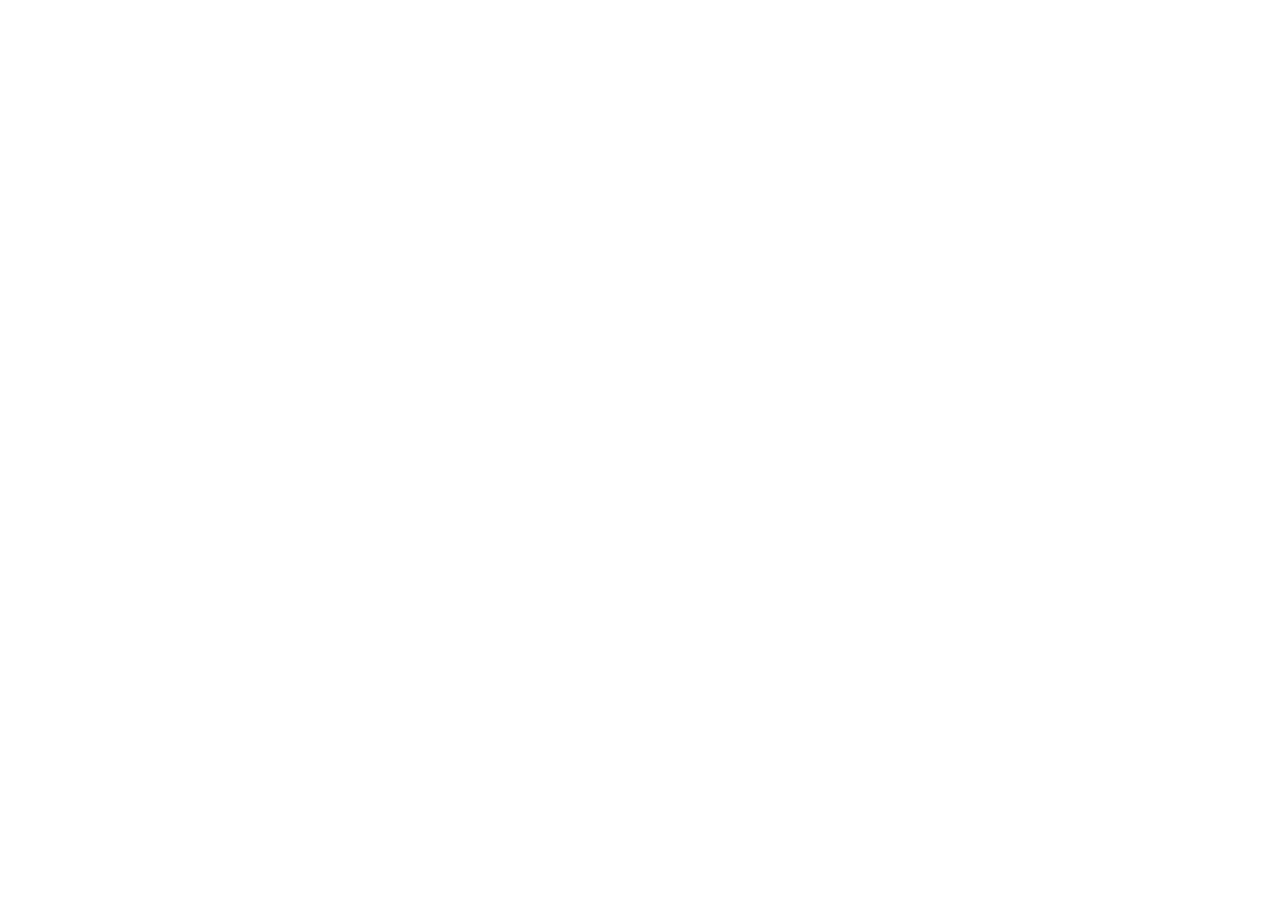
==== index.html @ cf77ccd0 "criei a página principal" ====
<!DOCTYPE html>
<html lang="pt-br">
<head>
    <meta charset="UTF-8">
    <meta name="viewport" content="width=device-width, initial-scale=1.0">
    <title>Projeto Redes Sociais</title>
    <link rel="shortcut icon" href="favicon.ico" type="image/x-icon">
</head>
<body>
    
</body>
</html>
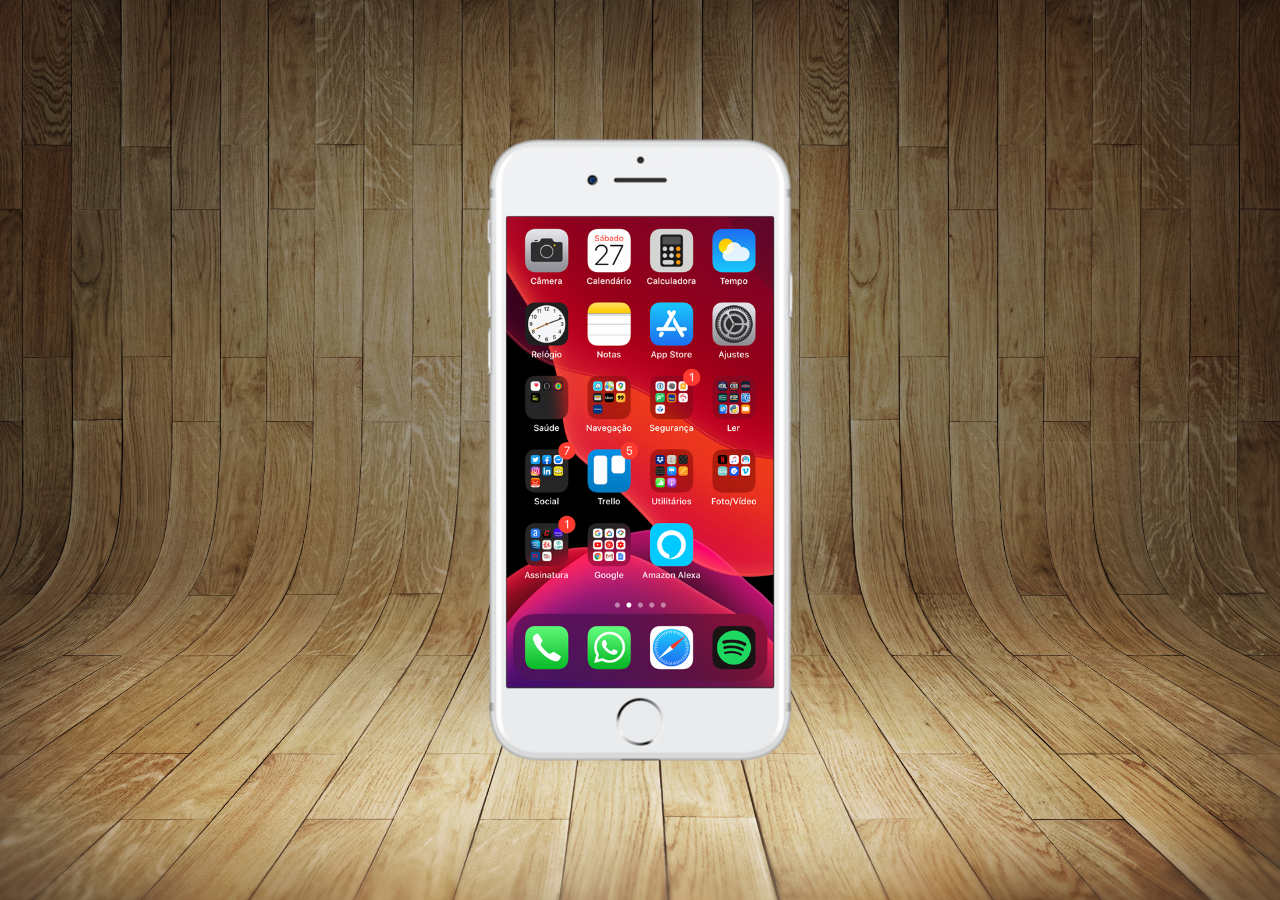
==== commit a8e5be75: "criei a tela do celular" ====
--- a/index.html
+++ b/index.html
@@ -5,8 +5,18 @@
     <meta name="viewport" content="width=device-width, initial-scale=1.0">
     <title>Projeto Redes Sociais</title>
     <link rel="shortcut icon" href="favicon.ico" type="image/x-icon">
+    <link rel="stylesheet" href="estilos/style.css">
 </head>
 <body>
-    
+    <main>
+        <section id="telefone">
+            <iframe src="home.html" name="tela" id="tela" frameborder="0" referrerpolicy="no-referrer" >
+
+            </iframe>
+        </section>
+        <section id="redes-sociais">
+
+        </section>
+    </main>
 </body>
 </html>
--- a/estilos/style.css
+++ b/estilos/style.css
@@ -0,0 +1,44 @@
+@charset "UTF-8";
+
+*{
+    margin: 0px;
+    padding: 0px;
+    font-family: Arial, Helvetica, sans-serif;
+}
+
+body{
+    background: url(../imagens/fundo-madeira.jpg) no-repeat top center;
+    background-size: cover;
+    background-attachment: fixed;
+}
+
+html, body{
+    height: 100vh;
+    width: 100vw;
+    background-color: black;
+
+}
+
+main{
+    height: 100vh;
+    position: relative;
+
+}
+
+section#telefone{  /*centralizar bloco*/
+    height: 627px;
+    width: 311px;
+    position: absolute;
+    top: 50%;
+    left: 50%;
+    transform: translate(-50%, -50%);
+    background: url(../imagens/frame-iphone.png) no-repeat ;
+}
+
+iframe#tela{
+    position: relative;
+    top: 80px;
+    left: 22px;
+    width: 267px;
+    height: 471px;
+}
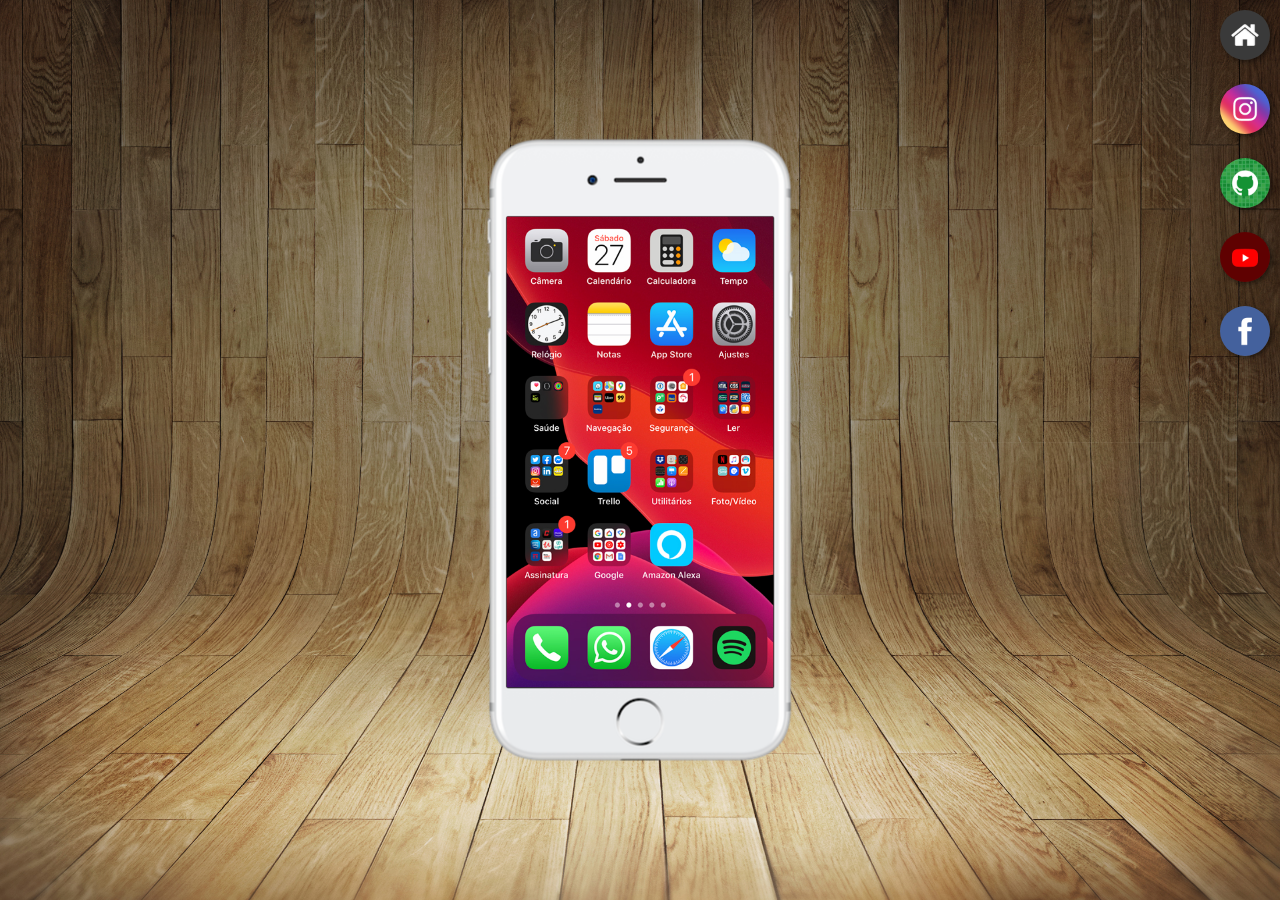
==== commit 2422db23: "atualizei imagens" ====
--- a/index.html
+++ b/index.html
@@ -11,11 +11,15 @@
     <main>
         <section id="telefone">
             <iframe src="home.html" name="tela" id="tela" frameborder="0" referrerpolicy="no-referrer" >
-
+                Seu navegador não é compatível com isso
             </iframe>
         </section>
         <section id="redes-sociais">
-
+            <a href="#" target="tela"><img src="imagens/logo-home.jpg" alt="HOME"></a> <br>
+            <a href="#" target="tela"> <img src="imagens/logo-instagram.jpg" alt="IG"></a> <br>
+            <a href="#" target="tela"><img src="imagens/logo-github.jpg" alt="GitHub"></a> <br>
+            <a href="#" target="tela"><img src="imagens/logo-youtube.jpg" alt="YOUTUBE"></a> <br>
+            <a href="#" target="tela"><img src="imagens/logo-facebook.jpg" alt="FACEBOOK"></a> <br>
         </section>
     </main>
 </body>
--- a/estilos/style.css
+++ b/estilos/style.css
@@ -41,4 +41,25 @@
     left: 22px;
     width: 267px;
     height: 471px;
+}
+
+section#redes-sociais{
+    text-align: right;
+}
+
+section#redes-sociais > a > img{
+    width: 50px;
+    margin: 10px;
+    border-radius: 50%;
+    box-shadow: 2px 2px 5px rgba(0, 0, 0, 0.486);
+    box-sizing: border-box; /*a borda faz parte da caixa*/
+
+
+}
+
+section#redes-sociais img:hover{
+    border: 2px solid rgba(255, 255, 255, 0.384);
+    transform: translate(-3px, -3px);
+    box-shadow: 5px 5px 10px rgba(0, 0, 0, 0.644);
+    transition: transform 0.5s;
 }
